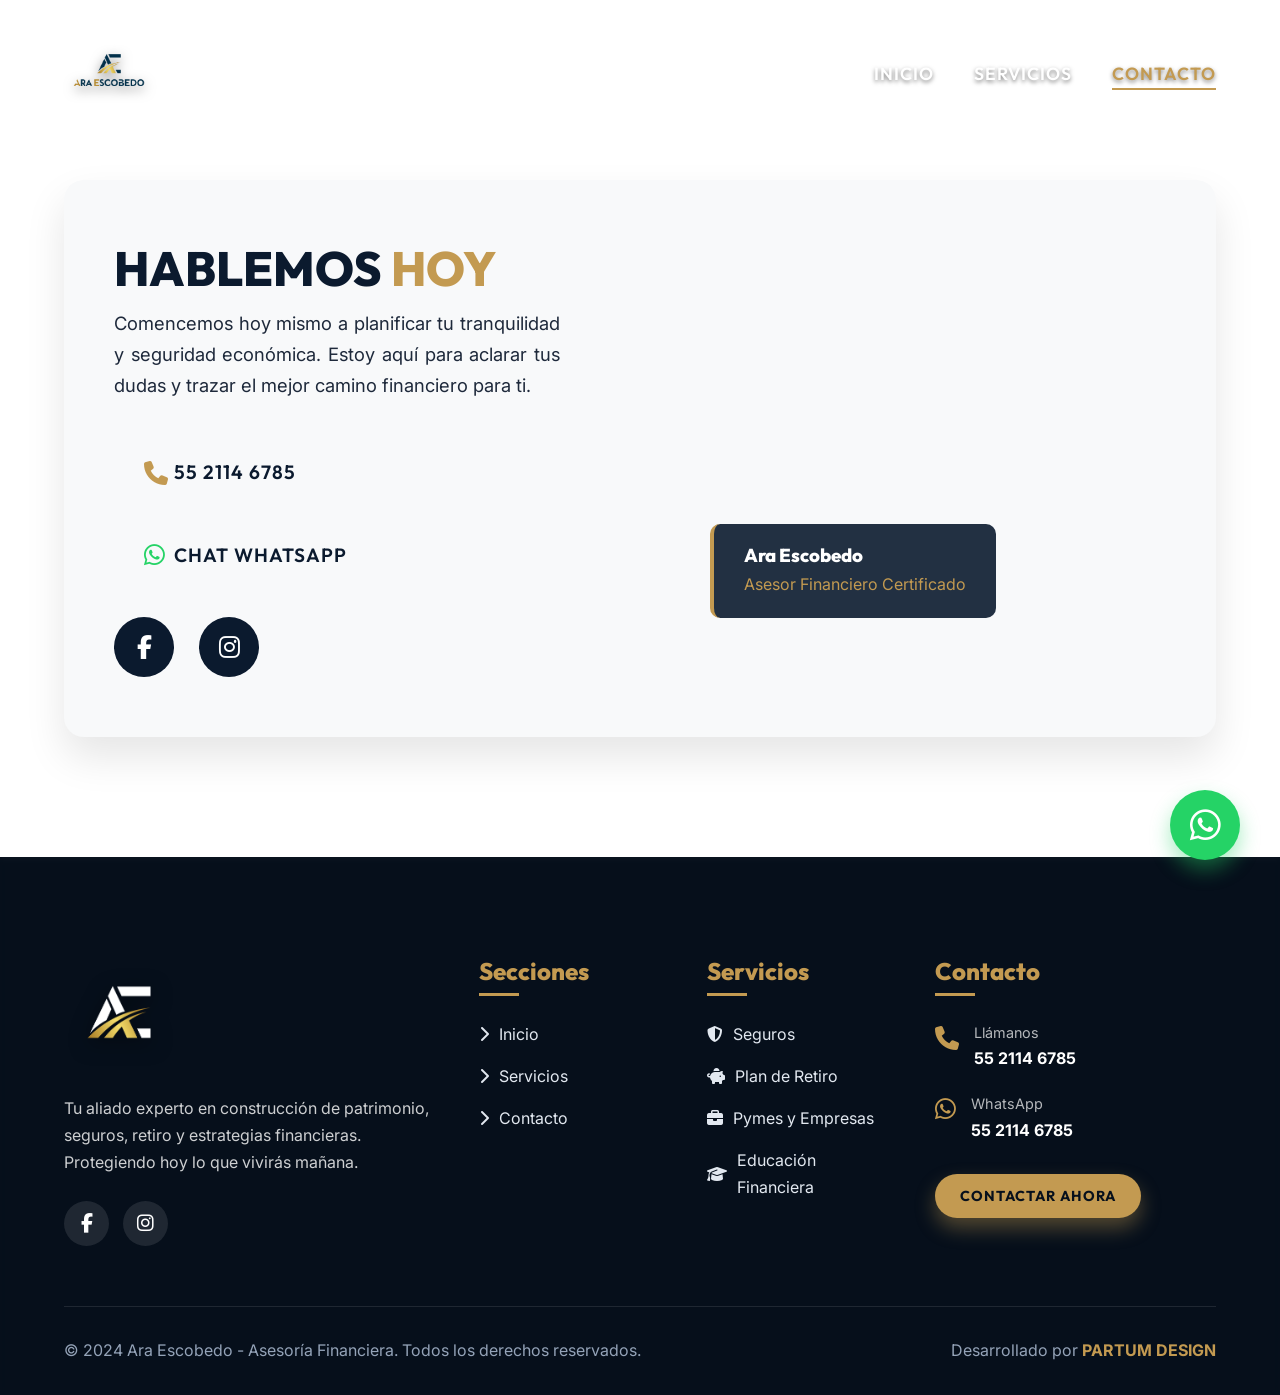
==== contacto.html @ 284e384b "feat: complete redesign premium V2 with animations and new layout" ====
<!DOCTYPE html>
<html lang="es">
<head>
  <meta charset="UTF-8">
  <meta name="viewport" content="width=device-width, initial-scale=1.0">
  <meta name="description" content="Ponte en contacto con Ara Escobedo para tu asesoría financiera.">
  <title>Contacto | Ara Escobedo</title>
  
  <link rel="stylesheet" href="https://cdnjs.cloudflare.com/ajax/libs/font-awesome/6.4.0/css/all.min.css" crossorigin="anonymous" referrerpolicy="no-referrer" />
  <link href="https://unpkg.com/aos@2.3.1/dist/aos.css" rel="stylesheet">
  <link rel="stylesheet" href="./style.css">
</head>
<body style="display: flex; flex-direction: column; min-height: 100vh;">

  <!-- Navigation -->
  <header>
    <div class="container nav-container">
      <a href="/" class="logo">
        <img src="./logo_cliente/Mesa%20de%20trabajo%201%40300x%20(2).png" alt="Ara Escobedo Asesor Financiero">
      </a>
      
      <div class="mobile-toggle">
        <span></span>
        <span></span>
        <span></span>
      </div>

      <nav>
        <ul class="nav-links">
          <li><a href="/">Inicio</a></li>
          <li><a href="/servicios">Servicios</a></li>
          <li><a href="/contacto" class="active">Contacto</a></li>
        </ul>
      </nav>
    </div>
  </header>

  <main style="flex: 1;">
    <section class="section-padding section-light" style="padding-top: 180px; min-height: 80vh; display: flex; align-items: center;">
      <div class="container">
        
        <div class="grid-2" style="background: var(--color-gray-bg); border-radius: 20px; overflow: hidden; box-shadow: var(--shadow-premium);" data-aos="zoom-in">
          
          <div style="padding: 60px 50px;">
            <h1 class="section-title text-primary" style="margin-bottom: 10px; font-size: 3rem;">Hablemos <span class="text-gold">Hoy</span></h1>
            <p style="color: var(--color-text-dark); font-size: 1.15rem; margin-bottom: 40px;">
              Comencemos hoy mismo a planificar tu tranquilidad y seguridad económica. Estoy aquí para aclarar tus dudas y trazar el mejor camino financiero para ti.
            </p>
            
            <div style="display: flex; flex-direction: column; gap: 20px;">
              <a href="tel:5521146785" class="btn btn-outline" style="border-color: var(--color-primary); color: var(--color-primary); justify-content: flex-start; padding: 15px 30px;">
                <i class="fa-solid fa-phone" style="font-size: 1.5rem; color: var(--color-gold); width: 30px;"></i> 
                <span style="font-size: 1.2rem; font-weight: 600;">55 2114 6785</span>
              </a>
              <a href="https://wa.me/525521146785?text=Hola%20Ara" class="btn btn-outline" style="border-color: var(--color-primary); color: var(--color-primary); justify-content: flex-start; padding: 15px 30px;">
                <i class="fa-brands fa-whatsapp" style="font-size: 1.5rem; color: #25d366; width: 30px;"></i> 
                <span style="font-size: 1.2rem; font-weight: 600;">Chat WhatsApp</span>
              </a>
              <div style="display: flex; gap: 15px; margin-top: 10px;">
                <a href="https://www.facebook.com/araescobedoagenteprofesionaldeseguros/" target="_blank" class="social-circle" style="background: var(--color-primary); width: 60px; height: 60px; font-size: 1.5rem;">
                  <i class="fa-brands fa-facebook-f"></i>
                </a>
                <a href="https://www.instagram.com/retiro_y_seguros_con_ara" target="_blank" class="social-circle" style="background: var(--color-primary); width: 60px; height: 60px; font-size: 1.5rem;">
                  <i class="fa-brands fa-instagram"></i>
                </a>
              </div>
            </div>
          </div>
          
          <div style="background: url('https://images.unsplash.com/photo-1573164713988-8665fc963095?ixlib=rb-1.2.1&auto=format&fit=crop&w=800&q=80') center/cover; min-height: 400px; display: flex; align-items: flex-end; padding: 40px;">
             <div style="background: rgba(11,26,46,0.9); padding: 20px 30px; border-radius: 10px; border-left: 4px solid var(--color-gold); backdrop-filter: blur(5px);">
               <h3 class="text-white" style="margin-bottom: 5px;">Ara Escobedo</h3>
               <p class="text-gold" style="margin: 0;">Asesor Financiero Certificado</p>
             </div>
          </div>

        </div>

      </div>
    </section>
  </main>

  <!-- FOOTER -->
  <footer class="footer-wrap">
    <video autoplay loop muted playsinline class="footer-video">
      <source src="./vid/1472146_People_Business_3840x2160.mp4" type="video/mp4">
    </video>
    <div class="footer-overlay"></div>
    
    <div class="container">
      <div class="footer-grid">
        <div class="footer-col" data-aos="fade-up" data-aos-delay="100">
          <a href="/" class="footer-logo d-block">
             <img src="./logo_cliente/Mesa%20de%20trabajo%206%40300x.png" alt="Ara Escobedo Logo">
          </a>
          <p style="color: rgba(255,255,255,0.8); margin-bottom: 25px; text-align: left;">
            Tu aliado experto en construcción de patrimonio, seguros, retiro y estrategias financieras. Protegiendo hoy lo que vivirás mañana.
          </p>
          <div>
            <a href="https://www.facebook.com/araescobedoagenteprofesionaldeseguros/" target="_blank" class="social-circle"><i class="fa-brands fa-facebook-f"></i></a>
            <a href="https://www.instagram.com/retiro_y_seguros_con_ara" target="_blank" class="social-circle"><i class="fa-brands fa-instagram"></i></a>
          </div>
        </div>
        <div class="footer-col" data-aos="fade-up" data-aos-delay="300">
          <h4>Secciones</h4>
          <ul class="footer-links">
            <li><a href="/"><i class="fa-solid fa-chevron-right"></i> Inicio</a></li>
            <li><a href="/servicios"><i class="fa-solid fa-chevron-right"></i> Servicios</a></li>
            <li><a href="/contacto"><i class="fa-solid fa-chevron-right"></i> Contacto</a></li>
          </ul>
        </div>
        <div class="footer-col" data-aos="fade-up" data-aos-delay="500">
          <h4>Servicios</h4>
          <ul class="footer-links">
            <li><a href="/servicios"><i class="fa-solid fa-shield-halved"></i> Seguros</a></li>
            <li><a href="/servicios"><i class="fa-solid fa-piggy-bank"></i> Plan de Retiro</a></li>
            <li><a href="/servicios"><i class="fa-solid fa-briefcase"></i> Pymes y Empresas</a></li>
            <li><a href="/servicios"><i class="fa-solid fa-graduation-cap"></i> Educación Financiera</a></li>
          </ul>
        </div>
        <div class="footer-col" data-aos="fade-up" data-aos-delay="700">
          <h4>Contacto</h4>
          <div class="footer-contact-item">
            <i class="fa-solid fa-phone"></i>
            <div>
              <p style="margin: 0; color: rgba(255,255,255,0.7); font-size: 0.9rem;">Llámanos</p>
              <p style="margin: 0; font-weight: bold; color: var(--color-white);">55 2114 6785</p>
            </div>
          </div>
          <div class="footer-contact-item">
            <i class="fa-brands fa-whatsapp"></i>
            <div>
              <p style="margin: 0; color: rgba(255,255,255,0.7); font-size: 0.9rem;">WhatsApp</p>
              <p style="margin: 0; font-weight: bold; color: var(--color-white);">55 2114 6785</p>
            </div>
          </div>
          <a href="/contacto" class="btn btn-gold" style="padding: 10px 25px; font-size: 0.9rem; margin-top: 10px;">Contactar ahora</a>
        </div>
      </div>
      <div class="footer-bottom">
        <p>© 2024 Ara Escobedo - Asesoría Financiera. Todos los derechos reservados.</p>
        <p>Desarrollado por <a href="https://partumdesign.com.mx" target="_blank">PARTUM DESIGN</a></p>
      </div>
    </div>
  </footer>

  <a href="https://wa.me/525521146785?text=Hola%20Ara,%20estoy%20interesado%20en%20tus%20servicios%20financieros." class="whatsapp-float" target="_blank">
    <i class="fa-brands fa-whatsapp"></i>
  </a>

  <script src="https://unpkg.com/aos@2.3.1/dist/aos.js"></script>
  <script src="./script.js"></script>
</body>
</html>
---- style.css ----
@import url('https://fonts.googleapis.com/css2?family=Inter:wght@300;400;500;600&family=Outfit:wght@400;600;700;800;900&display=swap');

:root {
  --color-primary: #0b1a2e; /* Navy base */
  --color-primary-dark: #07101c;
  --color-secondary: #005a8f; 
  --color-gold: #c39a51; /* Elegant Gold */
  --color-gold-light: #dfb262;
  --color-white: #ffffff;
  --color-gray-bg: #f8f9fa; /* Light section background */
  --color-gray-dark: #e2e8f0;
  --color-text-dark: #1e293b; /* Text on light background */
  --color-gray-text: #94a3b8; /* Text on dark background */
  
  --font-heading: 'Outfit', sans-serif;
  --font-body: 'Inter', sans-serif;

  --transition-smooth: all 0.4s cubic-bezier(0.25, 1, 0.5, 1);
  --shadow-premium: 0 20px 40px rgba(0,0,0,0.1);
  --shadow-dark: 0 20px 40px rgba(0,0,0,0.5);
}

*, *::before, *::after {
  margin: 0;
  padding: 0;
  box-sizing: border-box;
}

html {
  scroll-behavior: smooth;
  overflow-x: hidden;
}

body {
  font-family: var(--font-body);
  background-color: var(--color-white);
  color: var(--color-text-dark);
  line-height: 1.7;
  overflow-x: hidden;
  -webkit-font-smoothing: antialiased;
}

/* Typography Utilities */
h1, h2, h3, h4, h5, h6 {
  font-family: var(--font-heading);
  font-weight: 800;
  line-height: 1.2;
}

p {
  text-align: justify; /* Requirement: Justificado */
  margin-bottom: 20px;
}

.text-gold { color: var(--color-gold); }
.text-white { color: var(--color-white); }
.text-primary { color: var(--color-primary); }

/* Layout Utilities */
.container {
  width: 100%;
  max-width: 1300px;
  margin: 0 auto;
  padding: 0 5%;
}

.section-padding { padding: 120px 0; }

.section-dark {
  background-color: var(--color-primary-dark);
  color: var(--color-white);
}
.section-dark p { color: var(--color-gray-text); }
.section-dark .section-title { color: var(--color-white); }

.section-light {
  background-color: var(--color-white);
  color: var(--color-text-dark);
}

.section-gray {
  background-color: var(--color-gray-bg);
  color: var(--color-text-dark);
}

/* Navigation - BIGGER LOGO */
header {
  position: fixed;
  top: 0;
  left: 0;
  width: 100%;
  z-index: 1000;
  padding: 25px 0;
  transition: var(--transition-smooth);
  background: transparent;
}

header.scrolled {
  padding: 15px 0;
  background: rgba(11, 26, 46, 0.95);
  box-shadow: var(--shadow-dark);
  backdrop-filter: blur(10px);
}

.nav-container {
  display: flex;
  justify-content: space-between;
  align-items: center;
}

.logo img {
  height: 90px; /* MUCH BIGGER LOGO */
  width: auto;
  transition: var(--transition-smooth);
  filter: drop-shadow(0px 4px 6px rgba(0,0,0,0.5));
}
header.scrolled .logo img {
  height: 70px;
}

.nav-links {
  display: flex;
  gap: 40px;
  list-style: none;
}

.nav-links a {
  color: var(--color-white);
  text-decoration: none;
  font-family: var(--font-heading);
  font-weight: 600;
  font-size: 1.1rem;
  letter-spacing: 1px;
  text-transform: uppercase;
  transition: var(--transition-smooth);
  position: relative;
  text-shadow: 0 2px 4px rgba(0,0,0,0.5);
}

.nav-links a::after {
  content: '';
  position: absolute;
  bottom: -5px;
  left: 0;
  width: 0%;
  height: 2px;
  background-color: var(--color-gold);
  transition: var(--transition-smooth);
}

.nav-links a:hover::after,
.nav-links a.active::after { width: 100%; }
.nav-links a:hover, .nav-links a.active { color: var(--color-gold); }

/* Offcanvas Menu */
.mobile-toggle {
  display: none;
  cursor: pointer;
  flex-direction: column;
  gap: 6px;
  z-index: 2000;
}
.mobile-toggle span {
  width: 35px;
  height: 3px;
  background-color: var(--color-white);
  transition: var(--transition-smooth);
  border-radius: 2px;
  box-shadow: 0 2px 4px rgba(0,0,0,0.5);
}

.offcanvas-overlay {
  position: fixed;
  top: 0;
  left: 0;
  width: 100%;
  height: 100vh;
  background: rgba(0,0,0,0.7);
  z-index: 1001;
  opacity: 0;
  visibility: hidden;
  transition: var(--transition-smooth);
  backdrop-filter: blur(5px);
}
.offcanvas-overlay.active {
  opacity: 1;
  visibility: visible;
}

/* Hero Section */
.hero {
  min-height: 100vh;
  display: flex;
  align-items: center;
  position: relative;
  background: var(--color-primary-dark);
}

.hero-video-bg {
  position: absolute;
  top: 0;
  left: 0;
  width: 100%;
  height: 100%;
  object-fit: cover;
  opacity: 0.3;
  z-index: 0;
}

.hero-overlay {
  position: absolute;
  top: 0;
  left: 0;
  width: 100%;
  height: 100%;
  background: linear-gradient(135deg, rgba(7,16,28,0.9) 0%, rgba(11,26,46,0.7) 100%);
  z-index: 1;
}

.hero-content {
  position: relative;
  z-index: 2;
  max-width: 900px;
  padding-top: 100px;
}

.hero-title {
  font-size: clamp(3.5rem, 6vw, 5.5rem);
  margin-bottom: 25px;
  color: var(--color-white);
  text-transform: uppercase;
  line-height: 1.1;
  text-shadow: 0 10px 20px rgba(0,0,0,0.5);
}

.hero-subtitle {
  font-size: clamp(1.2rem, 2vw, 1.6rem);
  color: var(--color-gray-dark);
  margin-bottom: 40px;
  max-width: 700px;
  font-weight: 300;
}

/* Buttons */
.btn {
  display: inline-flex;
  align-items: center;
  justify-content: center;
  padding: 18px 40px;
  font-family: var(--font-heading);
  font-weight: 700;
  text-decoration: none;
  border-radius: 50px;
  transition: var(--transition-smooth);
  font-size: 1.1rem;
  text-transform: uppercase;
  letter-spacing: 1px;
  cursor: pointer;
  border: none;
}

.btn-gold {
  background: var(--color-gold);
  color: var(--color-primary-dark);
  box-shadow: 0 10px 20px rgba(195, 154, 81, 0.4);
}
.btn-gold:hover {
  transform: translateY(-5px);
  box-shadow: 0 15px 30px rgba(195, 154, 81, 0.6);
  background: var(--color-gold-light);
}

/* Section Title */
.section-title {
  font-size: clamp(2.8rem, 5vw, 4rem);
  margin-bottom: 20px;
  position: relative;
  text-transform: uppercase;
}
.section-title-center {
  text-align: center;
}
.section-subtitle {
  text-align: center;
  font-size: 1.2rem;
  max-width: 800px;
  margin: 0 auto 60px;
  color: inherit;
  opacity: 0.8;
}

/* Grids */
.grid-2 {
  display: grid;
  grid-template-columns: 1fr 1fr;
  gap: 60px;
  align-items: center;
}
.grid-3 {
  display: grid;
  grid-template-columns: repeat(3, 1fr);
  gap: 40px;
}

/* Floating WhatsApp Boton */
.whatsapp-float {
  position: fixed;
  bottom: 40px;
  right: 40px;
  width: 70px;
  height: 70px;
  background-color: #25d366;
  color: #fff;
  border-radius: 50px;
  text-align: center;
  font-size: 35px;
  box-shadow: 0 10px 20px rgba(37, 211, 102, 0.4);
  z-index: 1000;
  display: flex;
  align-items: center;
  justify-content: center;
  text-decoration: none;
  animation: pulse-wa 2s infinite;
  transition: var(--transition-smooth);
}
.whatsapp-float:hover {
  transform: scale(1.1);
}
@keyframes pulse-wa {
  0% { box-shadow: 0 0 0 0 rgba(37, 211, 102, 0.7); }
  70% { box-shadow: 0 0 0 20px rgba(37, 211, 102, 0); }
  100% { box-shadow: 0 0 0 0 rgba(37, 211, 102, 0); }
}

/* Cards */
.card {
  background: var(--color-white);
  border-radius: 20px;
  padding: 50px 40px;
  box-shadow: var(--shadow-premium);
  transition: var(--transition-smooth);
  height: 100%;
  border-bottom: 5px solid var(--color-gold);
}
.card:hover {
  transform: translateY(-15px);
  box-shadow: 0 30px 60px rgba(0,0,0,0.15);
}
.card-icon {
  font-size: 3rem;
  color: var(--color-gold);
  margin-bottom: 25px;
}
.card-title {
  font-size: 1.8rem;
  margin-bottom: 20px;
  color: var(--color-primary);
}

.dark-card {
  background: rgba(255, 255, 255, 0.03);
  backdrop-filter: blur(10px);
  border: 1px solid rgba(255,255,255,0.05);
  box-shadow: none;
  color: var(--color-white);
}
.dark-card .card-title { color: var(--color-white); }
.dark-card p { color: var(--color-gray-text); }

/* Images Frame */
.img-frame {
  position: relative;
  border-radius: 20px;
  overflow: hidden;
  box-shadow: var(--shadow-dark);
}
.img-frame img {
  width: 100%;
  display: block;
  transition: var(--transition-smooth);
}
.img-frame:hover img {
  transform: scale(1.05);
}
.img-frame::after {
  content: '';
  position: absolute;
  top: 0;
  left: 0;
  width: 100%;
  height: 100%;
  background: linear-gradient(to top, rgba(11,26,46,0.8), transparent);
  pointer-events: none;
}

/* Footer Section */
.footer-wrap {
  position: relative;
  padding: 100px 0 30px;
  background-color: var(--color-primary-dark);
  color: var(--color-white);
  overflow: hidden;
}
.footer-video {
  position: absolute;
  top: 0;
  left: 0;
  width: 100%;
  height: 100%;
  object-fit: cover;
  z-index: 0;
}
.footer-overlay {
  position: absolute;
  top: 0;
  left: 0;
  width: 100%;
  height: 100%;
  background: rgba(7, 16, 28, 0.85); /* Dark overlay */
  backdrop-filter: blur(3px);
  z-index: 1;
}
.footer-grid {
  position: relative;
  z-index: 2;
  display: grid;
  grid-template-columns: 2fr 1fr 1fr 1.5fr;
  gap: 40px;
  margin-bottom: 60px;
}
.footer-logo img {
  height: 110px; /* Big Footer Logo */
  margin-bottom: 20px;
  filter: drop-shadow(0 5px 10px rgba(0,0,0,0.5));
}
.footer-col h4 {
  font-size: 1.5rem;
  margin-bottom: 25px;
  color: var(--color-gold);
  position: relative;
  padding-bottom: 10px;
}
.footer-col h4::after {
  content: '';
  position: absolute;
  bottom: 0;
  left: 0;
  width: 40px;
  height: 3px;
  background: var(--color-gold);
}
.footer-links {
  list-style: none;
}
.footer-links li { margin-bottom: 15px; }
.footer-links a {
  color: var(--color-gray-dark);
  text-decoration: none;
  transition: var(--transition-smooth);
  display: flex;
  align-items: center;
  gap: 10px;
}
.footer-links a:hover {
  color: var(--color-gold);
  transform: translateX(5px);
}
.footer-contact-item {
  display: flex;
  align-items: flex-start;
  gap: 15px;
  margin-bottom: 20px;
}
.footer-contact-item i {
  color: var(--color-gold);
  font-size: 1.5rem;
  margin-top: 5px;
}

.footer-bottom {
  position: relative;
  z-index: 2;
  text-align: center;
  padding-top: 30px;
  border-top: 1px solid rgba(255,255,255,0.1);
  display: flex;
  justify-content: space-between;
  align-items: center;
  flex-wrap: wrap;
  gap: 20px;
}
.footer-bottom p { text-align: center; margin: 0; color: var(--color-gray-text); }
.footer-bottom a {
  color: var(--color-gold);
  text-decoration: none;
  font-weight: bold;
}
.footer-bottom a:hover { text-decoration: underline; }

.social-circle {
  display: inline-flex;
  align-items: center;
  justify-content: center;
  width: 45px;
  height: 45px;
  background: rgba(255,255,255,0.1);
  border-radius: 50%;
  color: var(--color-white);
  text-decoration: none;
  margin-right: 10px;
  transition: var(--transition-smooth);
  font-size: 1.2rem;
}
.social-circle:hover {
  background: var(--color-gold);
  color: var(--color-primary-dark);
  transform: translateY(-5px);
}

/* Responsive */
@media (max-width: 1024px) {
  .footer-grid { grid-template-columns: 1fr 1fr; gap: 50px; }
}

@media (max-width: 768px) {
  .grid-2, .grid-3 { grid-template-columns: 1fr; }
  
  .mobile-toggle { display: flex; }
  
  .nav-links {
    position: fixed;
    top: 0;
    right: -100%;
    width: 80%;
    max-width: 400px;
    height: 100vh;
    background: var(--color-primary-dark);
    flex-direction: column;
    padding: 100px 50px;
    box-shadow: -10px 0 30px rgba(0,0,0,0.5);
    transition: var(--transition-smooth);
    z-index: 1002;
    margin: 0;
  }
  
  .nav-links.active { right: 0; }
  
  .mobile-toggle.active span:nth-child(1) { transform: translateY(9px) rotate(45deg); }
  .mobile-toggle.active span:nth-child(2) { opacity: 0; }
  .mobile-toggle.active span:nth-child(3) { transform: translateY(-9px) rotate(-45deg); }
  
  .hero-title { font-size: 3rem; }
  .footer-grid { grid-template-columns: 1fr; }
  .footer-bottom { flex-direction: column; text-align: center; justify-content: center; }
  
  .whatsapp-float {
    width: 60px; height: 60px; font-size: 30px; bottom: 20px; right: 20px;
  }
}
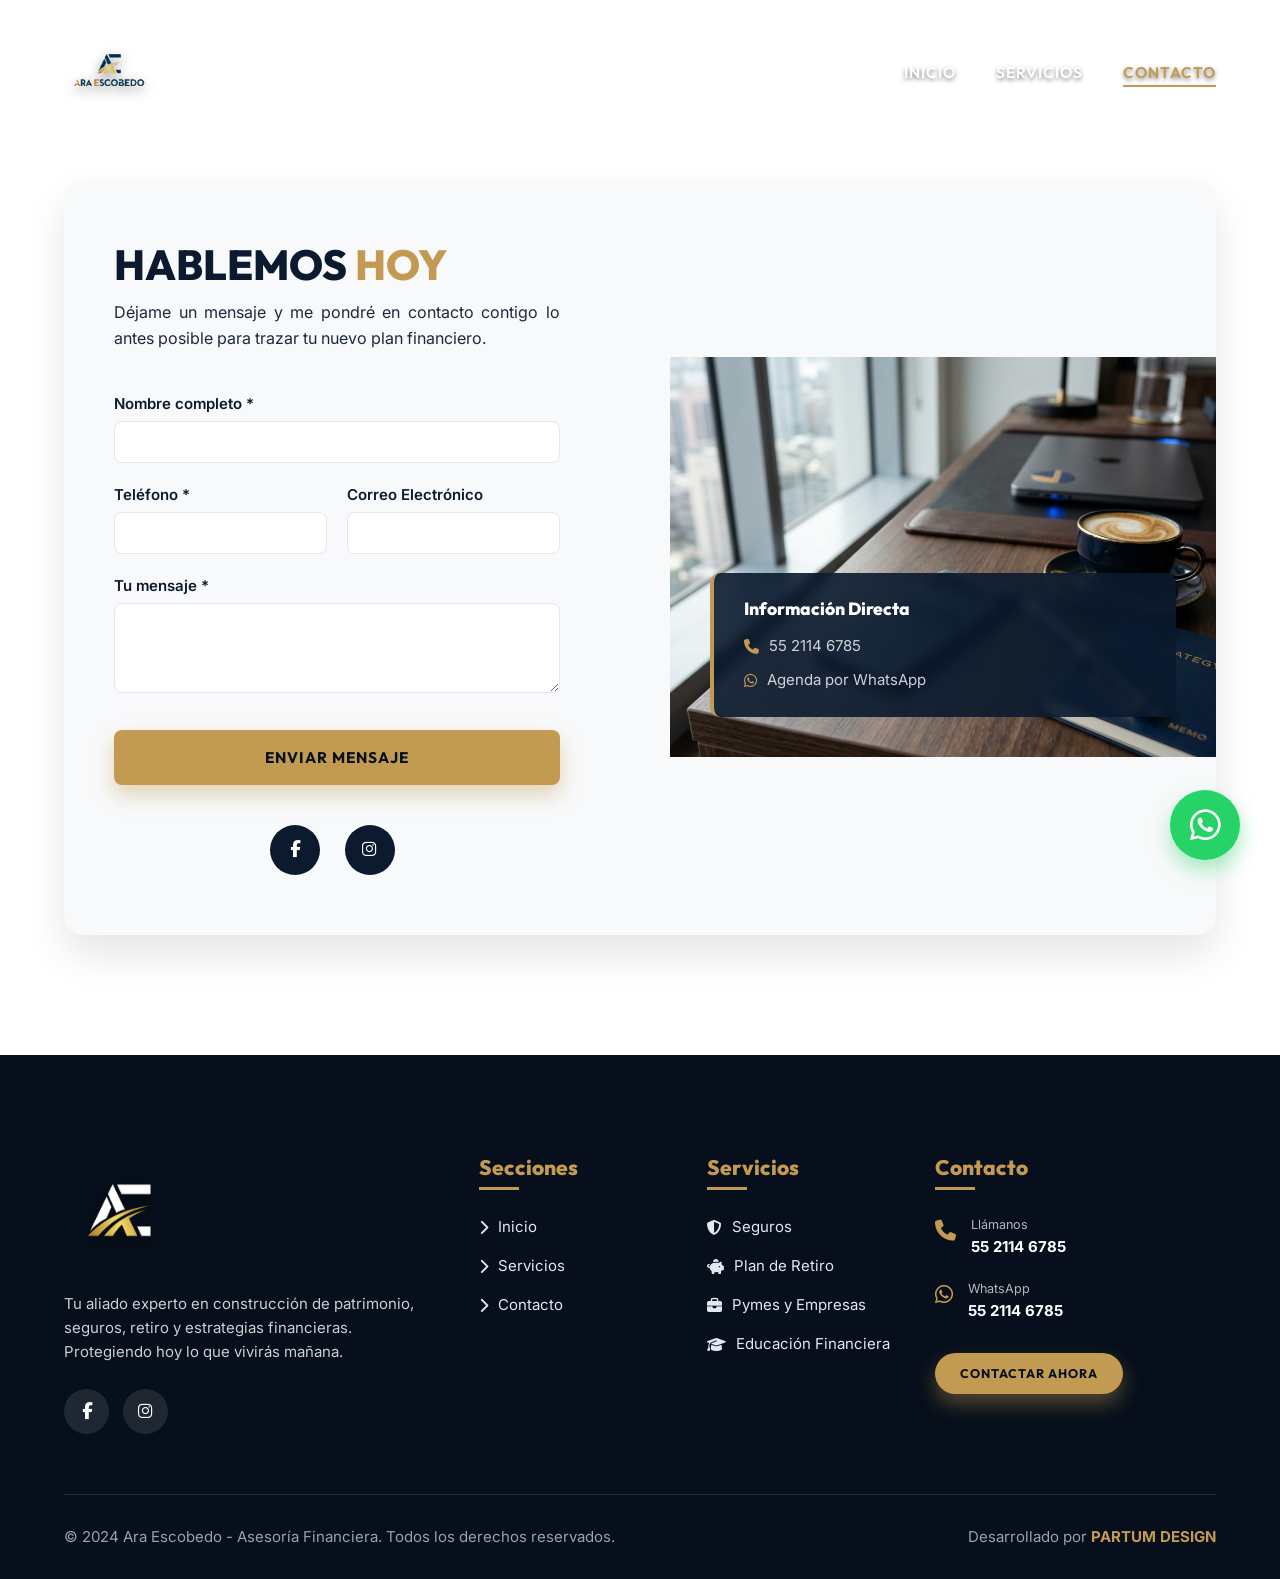
==== commit 154c232a: "feat: formulario contacto, tamaño fuente y nueva hero media" ====
--- a/contacto.html
+++ b/contacto.html
@@ -41,36 +41,58 @@
         
         <div class="grid-2" style="background: var(--color-gray-bg); border-radius: 20px; overflow: hidden; box-shadow: var(--shadow-premium);" data-aos="zoom-in">
           
+          <!-- Contact Form Section -->
           <div style="padding: 60px 50px;">
             <h1 class="section-title text-primary" style="margin-bottom: 10px; font-size: 3rem;">Hablemos <span class="text-gold">Hoy</span></h1>
             <p style="color: var(--color-text-dark); font-size: 1.15rem; margin-bottom: 40px;">
-              Comencemos hoy mismo a planificar tu tranquilidad y seguridad económica. Estoy aquí para aclarar tus dudas y trazar el mejor camino financiero para ti.
+              Déjame un mensaje y me pondré en contacto contigo lo antes posible para trazar tu nuevo plan financiero.
             </p>
             
-            <div style="display: flex; flex-direction: column; gap: 20px;">
-              <a href="tel:5521146785" class="btn btn-outline" style="border-color: var(--color-primary); color: var(--color-primary); justify-content: flex-start; padding: 15px 30px;">
-                <i class="fa-solid fa-phone" style="font-size: 1.5rem; color: var(--color-gold); width: 30px;"></i> 
-                <span style="font-size: 1.2rem; font-weight: 600;">55 2114 6785</span>
-              </a>
-              <a href="https://wa.me/525521146785?text=Hola%20Ara" class="btn btn-outline" style="border-color: var(--color-primary); color: var(--color-primary); justify-content: flex-start; padding: 15px 30px;">
-                <i class="fa-brands fa-whatsapp" style="font-size: 1.5rem; color: #25d366; width: 30px;"></i> 
-                <span style="font-size: 1.2rem; font-weight: 600;">Chat WhatsApp</span>
-              </a>
-              <div style="display: flex; gap: 15px; margin-top: 10px;">
-                <a href="https://www.facebook.com/araescobedoagenteprofesionaldeseguros/" target="_blank" class="social-circle" style="background: var(--color-primary); width: 60px; height: 60px; font-size: 1.5rem;">
+            <form action="#" method="POST" style="display: flex; flex-direction: column; gap: 20px;">
+              <div>
+                <label for="name" style="display: block; font-weight: 600; margin-bottom: 5px; color: var(--color-primary);">Nombre completo *</label>
+                <input type="text" id="name" name="name" required style="width: 100%; padding: 12px 15px; border: 1px solid var(--color-gray-dark); border-radius: 8px; font-family: var(--font-body); outline: none; transition: border-color 0.3s;" onfocus="this.style.borderColor='var(--color-gold)'" onblur="this.style.borderColor='var(--color-gray-dark)'">
+              </div>
+              
+              <div class="grid-2" style="gap: 20px;">
+                <div>
+                  <label for="phone" style="display: block; font-weight: 600; margin-bottom: 5px; color: var(--color-primary);">Teléfono *</label>
+                  <input type="tel" id="phone" name="phone" required style="width: 100%; padding: 12px 15px; border: 1px solid var(--color-gray-dark); border-radius: 8px; font-family: var(--font-body); outline: none; transition: border-color 0.3s;" onfocus="this.style.borderColor='var(--color-gold)'" onblur="this.style.borderColor='var(--color-gray-dark)'">
+                </div>
+                <div>
+                  <label for="email" style="display: block; font-weight: 600; margin-bottom: 5px; color: var(--color-primary);">Correo Electrónico</label>
+                  <input type="email" id="email" name="email" style="width: 100%; padding: 12px 15px; border: 1px solid var(--color-gray-dark); border-radius: 8px; font-family: var(--font-body); outline: none; transition: border-color 0.3s;" onfocus="this.style.borderColor='var(--color-gold)'" onblur="this.style.borderColor='var(--color-gray-dark)'">
+                </div>
+              </div>
+              
+              <div>
+                <label for="message" style="display: block; font-weight: 600; margin-bottom: 5px; color: var(--color-primary);">Tu mensaje *</label>
+                <textarea id="message" name="message" rows="4" required style="width: 100%; padding: 12px 15px; border: 1px solid var(--color-gray-dark); border-radius: 8px; font-family: var(--font-body); resize: vertical; outline: none; transition: border-color 0.3s;" onfocus="this.style.borderColor='var(--color-gold)'" onblur="this.style.borderColor='var(--color-gray-dark)'"></textarea>
+              </div>
+
+              <button type="submit" class="btn btn-gold" style="width: 100%; margin-top: 10px; border-radius: 8px;">Enviar Mensaje</button>
+            </form>
+            
+            <div style="display: flex; gap: 15px; margin-top: 40px; justify-content: center;">
+                <a href="https://www.facebook.com/araescobedoagenteprofesionaldeseguros/" target="_blank" class="social-circle" style="background: var(--color-primary); width: 50px; height: 50px; font-size: 1.2rem;">
                   <i class="fa-brands fa-facebook-f"></i>
                 </a>
-                <a href="https://www.instagram.com/retiro_y_seguros_con_ara" target="_blank" class="social-circle" style="background: var(--color-primary); width: 60px; height: 60px; font-size: 1.5rem;">
+                <a href="https://www.instagram.com/retiro_y_seguros_con_ara" target="_blank" class="social-circle" style="background: var(--color-primary); width: 50px; height: 50px; font-size: 1.2rem;">
                   <i class="fa-brands fa-instagram"></i>
                 </a>
-              </div>
             </div>
           </div>
           
-          <div style="background: url('https://images.unsplash.com/photo-1573164713988-8665fc963095?ixlib=rb-1.2.1&auto=format&fit=crop&w=800&q=80') center/cover; min-height: 400px; display: flex; align-items: flex-end; padding: 40px;">
-             <div style="background: rgba(11,26,46,0.9); padding: 20px 30px; border-radius: 10px; border-left: 4px solid var(--color-gold); backdrop-filter: blur(5px);">
-               <h3 class="text-white" style="margin-bottom: 5px;">Ara Escobedo</h3>
-               <p class="text-gold" style="margin: 0;">Asesor Financiero Certificado</p>
+          <!-- Image Section -->
+          <div style="background: url('./img/contact.png') center/cover; min-height: 400px; display: flex; align-items: flex-end; padding: 40px;">
+             <div style="background: rgba(11,26,46,0.9); padding: 25px 30px; border-radius: 10px; border-left: 4px solid var(--color-gold); backdrop-filter: blur(5px); width: 100%;">
+               <h3 class="text-white" style="margin-bottom: 15px;">Información Directa</h3>
+               <p style="color: rgba(255,255,255,0.8); margin-bottom: 10px; display: flex; align-items: center; gap: 10px;">
+                 <i class="fa-solid fa-phone text-gold"></i> 55 2114 6785
+               </p>
+               <p style="color: rgba(255,255,255,0.8); margin-bottom: 0; display: flex; align-items: center; gap: 10px;">
+                 <i class="fa-brands fa-whatsapp text-gold"></i> Agenda por WhatsApp
+               </p>
              </div>
           </div>
 
--- a/style.css
+++ b/style.css
@@ -27,6 +27,7 @@
 }
 
 html {
+  font-size: 14px; /* Default is 16px, this shrinks all rem units globally */
   scroll-behavior: smooth;
   overflow-x: hidden;
 }
@@ -35,7 +36,8 @@
   font-family: var(--font-body);
   background-color: var(--color-white);
   color: var(--color-text-dark);
-  line-height: 1.7;
+  font-size: 15px; /* Reducción general de tamaño de letra */
+  line-height: 1.6;
   overflow-x: hidden;
   -webkit-font-smoothing: antialiased;
 }
@@ -48,7 +50,7 @@
 }
 
 p {
-  text-align: justify; /* Requirement: Justificado */
+  text-align: justify;
   margin-bottom: 20px;
 }
 
